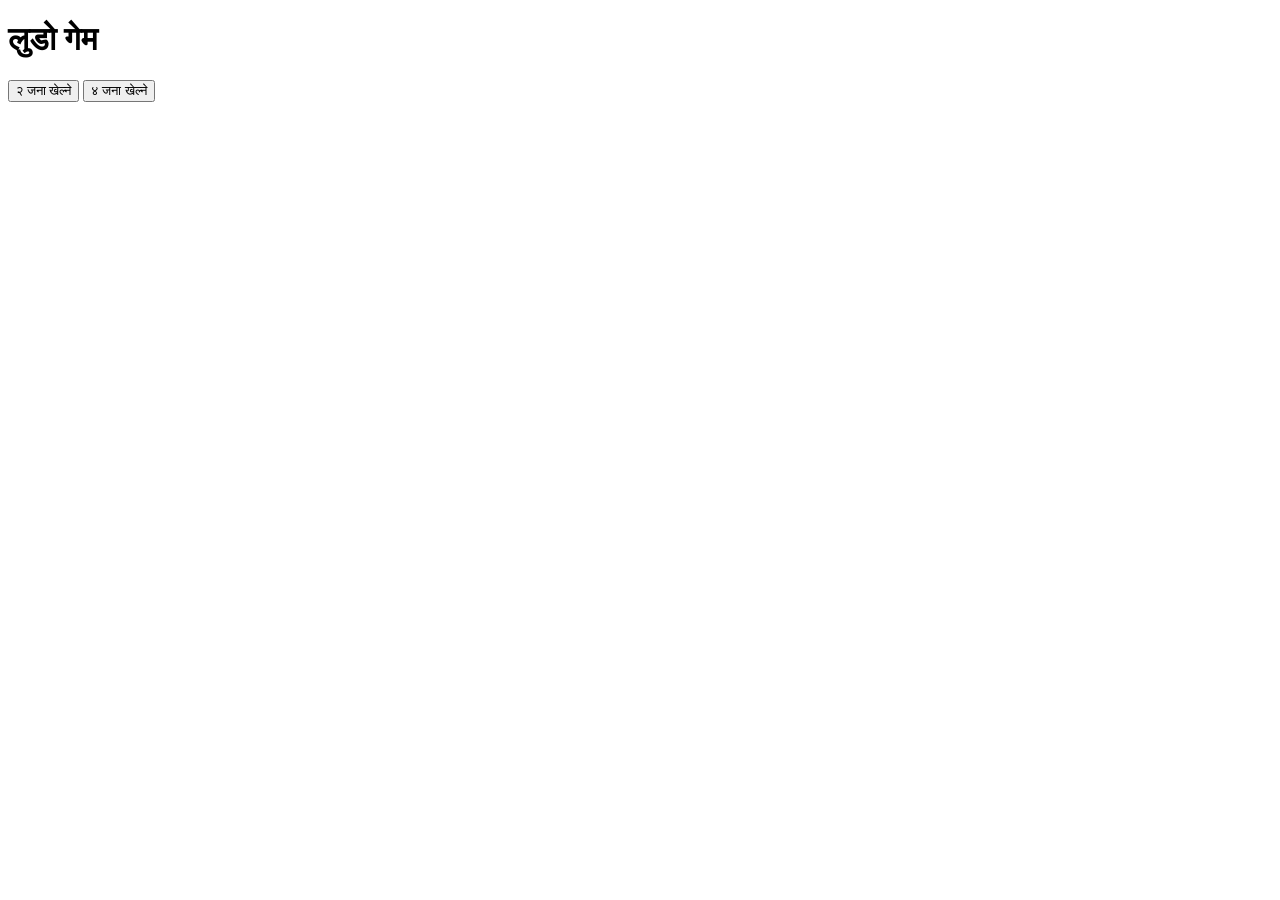
==== index.html @ acca0f3c "Add initial index.html for Ludo game" ====
<!DOCTYPE html>
<html lang="en">
<head>
<meta charset="UTF-8">
<meta name="viewport" content="width=device-width, initial-scale=1.0">
<title>लुडो गेम</title>
<link rel="stylesheet" href="style.css">
</head>
<body>
<div class="homepage-container">
<h1>लुडो गेम</h1>
<div class="btn-container">
<button id="two-players">२ जना खेल्ने</button>
<button id="four-players">४ जना खेल्ने</button>
</div>
</div>
<script src="script.js"></script>
</body>
</html>
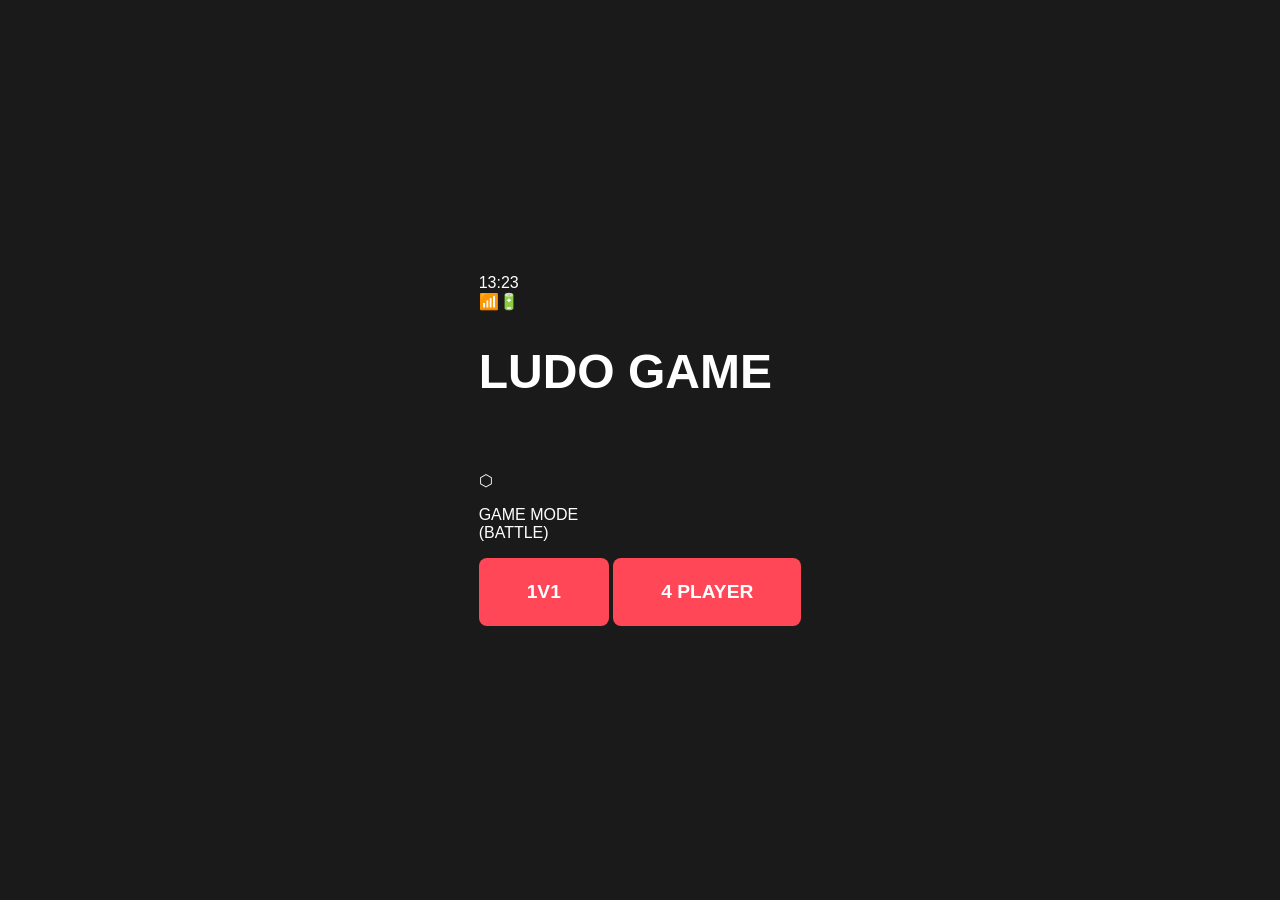
==== commit 5a3e7676: "Update title and add game mode section in HTML" ====
--- a/index.html
+++ b/index.html
@@ -3,17 +3,26 @@
 <head>
 <meta charset="UTF-8">
 <meta name="viewport" content="width=device-width, initial-scale=1.0">
-<title>लुडो गेम</title>
+<title>Ludo Game</title>
 <link rel="stylesheet" href="style.css">
 </head>
 <body>
-<div class="homepage-container">
-<h1>लुडो गेम</h1>
-<div class="btn-container">
-<button id="two-players">२ जना खेल्ने</button>
-<button id="four-players">४ जना खेल्ने</button>
+<div class="main-container">
+<div class="top-bar">
+<span>13:23</span>
+<div class="icons">
+<span>📶</span><span>🔋</span>
 </div>
 </div>
-<script src="script.js"></script>
+<div class="title-bar">
+<h1>LUDO GAME</h1>
+<div class="right-icon">⬡</div>
+</div>
+<div class="content">
+<p class="game-mode">GAME MODE<br>(BATTLE)</p>
+<button class="btn">1V1</button>
+<button class="btn">4 PLAYER</button>
+</div>
+</div>
 </body>
 </html>
--- a/style.css
+++ b/style.css
@@ -0,0 +1,47 @@
+body {
+background-color: #1a1a1a;
+color: white;
+font-family: Arial, sans-serif;
+display: flex;
+flex-direction: column;
+justify-content: center;
+align-items: center;
+height: 100vh;
+margin: 0;
+}
+
+.homepage-container {
+text-align: center;
+background-color: #2f3640;
+padding: 3em;
+border-radius: 15px;
+box-shadow: 0 4px 8px rgba(0, 0, 0, 0.3);
+}
+
+h1 {
+font-size: 3em;
+margin-bottom: 1.5em;
+}
+
+.btn-container {
+display: flex;
+justify-content: center;
+gap: 2em;
+}
+
+button {
+background-color: #ff4757;
+color: white;
+border: none;
+padding: 1.2em 2.5em;
+font-size: 1.2em;
+cursor: pointer;
+border-radius: 8px;
+transition: background-color 0.3s;
+font-weight: bold;
+}
+
+button:hover {
+background-color: #ff6b81;
+}
+
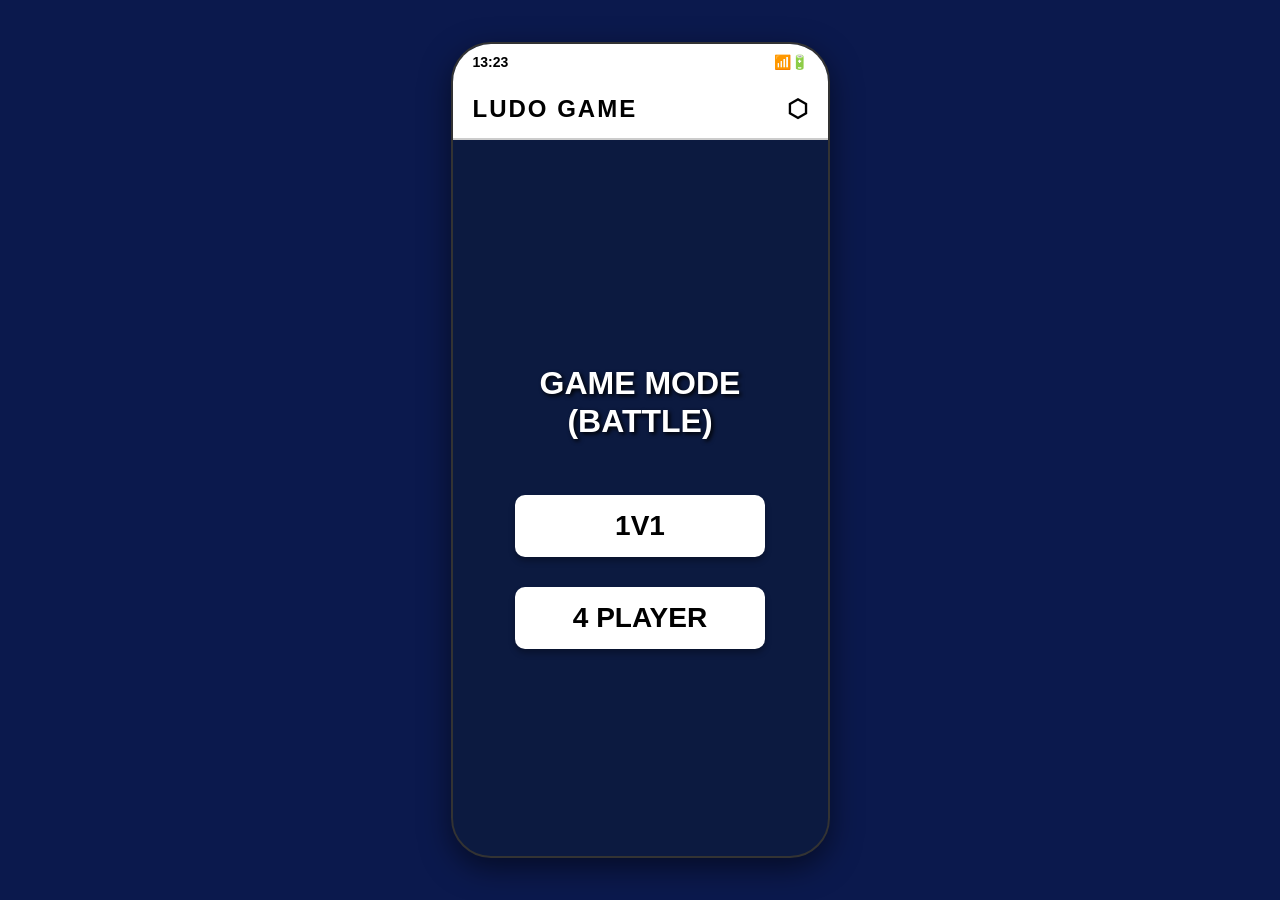
==== commit d710e1e4: "Create index.html for loading Ludo game This file serves as a loading page that redirects to the hom" ====
--- a/index.html
+++ b/index.html
@@ -1,28 +1,21 @@
 <!DOCTYPE html>
 <html lang="en">
 <head>
-<meta charset="UTF-8">
-<meta name="viewport" content="width=device-width, initial-scale=1.0">
-<title>Ludo Game</title>
-<link rel="stylesheet" href="style.css">
+    <meta charset="UTF-8">
+    <meta name="viewport" content="width=device-width, initial-scale=1.0">
+    <title>Loading Ludo Game...</title>
+    
+    <meta http-equiv="refresh" content="0; url=home.html">
+    
+    <script>
+        // २. यदि कुनै ब्राउजरमा माथिको कोडले काम गरेन भने यसले पक्का रिडाइरेक्ट गरिदिन्छ
+        window.location.href = "home.html";
+    </script>
 </head>
 <body>
-<div class="main-container">
-<div class="top-bar">
-<span>13:23</span>
-<div class="icons">
-<span>📶</span><span>🔋</span>
-</div>
-</div>
-<div class="title-bar">
-<h1>LUDO GAME</h1>
-<div class="right-icon">⬡</div>
-</div>
-<div class="content">
-<p class="game-mode">GAME MODE<br>(BATTLE)</p>
-<button class="btn">1V1</button>
-<button class="btn">4 PLAYER</button>
-</div>
-</div>
+    <div style="text-align: center; margin-top: 50px; font-family: Arial, sans-serif; color: white;">
+        <p>Loading Game...</p>
+    </div>
 </body>
 </html>
+
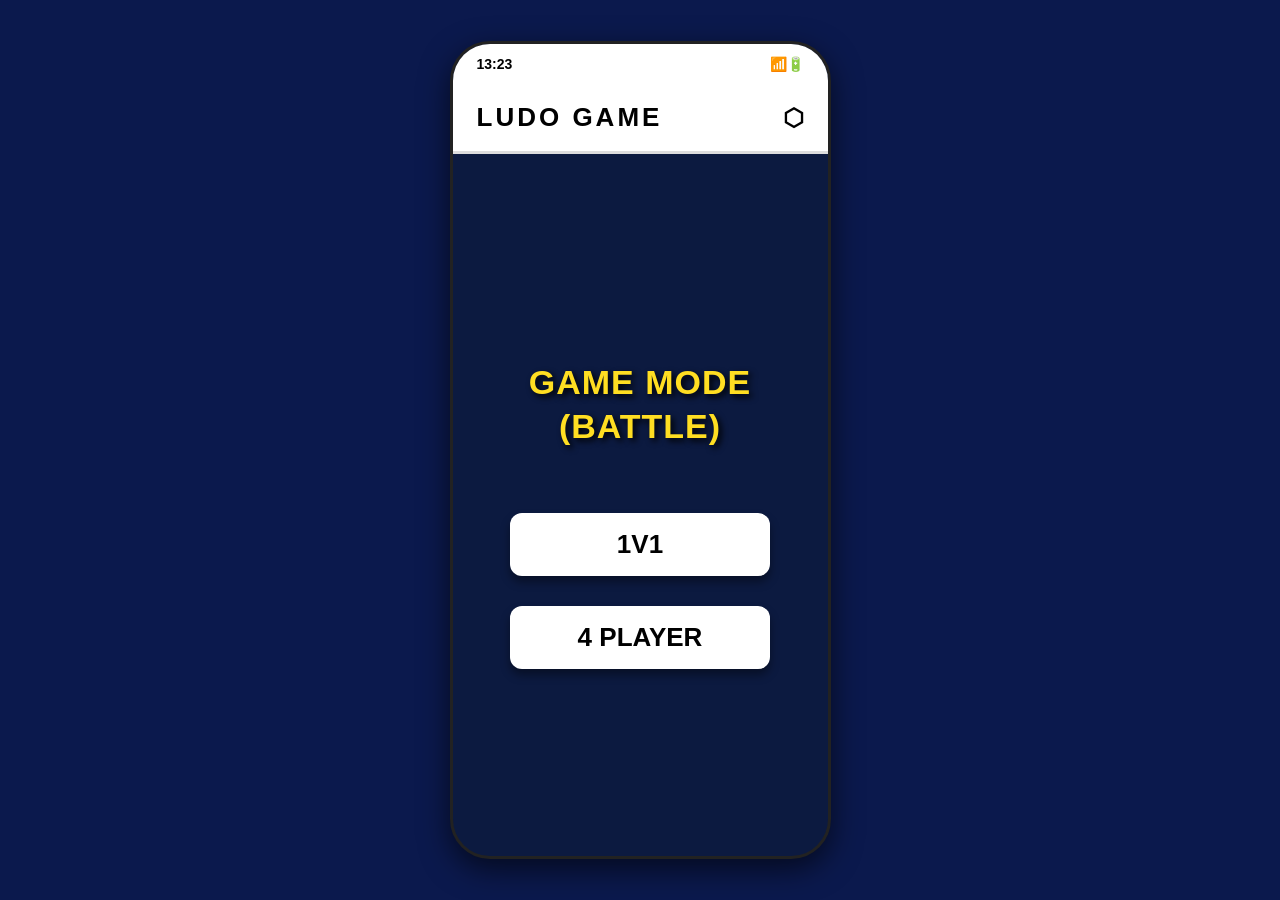
==== commit c6086f78: "Update index.html" ====
--- a/index.html
+++ b/index.html
@@ -1,21 +1,31 @@
 <!DOCTYPE html>
-<html lang="en">
+<html lang="ne">
 <head>
     <meta charset="UTF-8">
     <meta name="viewport" content="width=device-width, initial-scale=1.0">
-    <title>Loading Ludo Game...</title>
+    <title>Ludo Game</title>
+    
+    <link rel="manifest" href="manifest.json">
+    <meta name="theme-color" content="#0b194d">
     
     <meta http-equiv="refresh" content="0; url=home.html">
     
     <script>
-        // २. यदि कुनै ब्राउजरमा माथिको कोडले काम गरेन भने यसले पक्का रिडाइरेक्ट गरिदिन्छ
         window.location.href = "home.html";
+        
+        // Service Worker
+        if ('serviceWorker' in navigator) {
+            window.addEventListener('load', () => {
+                navigator.serviceWorker.register('./sw.js')
+                .then(() => console.log('Service Worker Registered'))
+                .catch(err => console.log('Service Worker Error:', err));
+            });
+        }
     </script>
 </head>
-<body>
-    <div style="text-align: center; margin-top: 50px; font-family: Arial, sans-serif; color: white;">
-        <p>Loading Game...</p>
+<body style="background-color: #0c1a40; margin:0; height:100vh; display:flex; justify-content:center; align-items:center; color:white; font-family:Arial;">
+    <div style="text-align:center;">
+        <h2>Loading Ludo Game...</h2>
     </div>
 </body>
 </html>
-
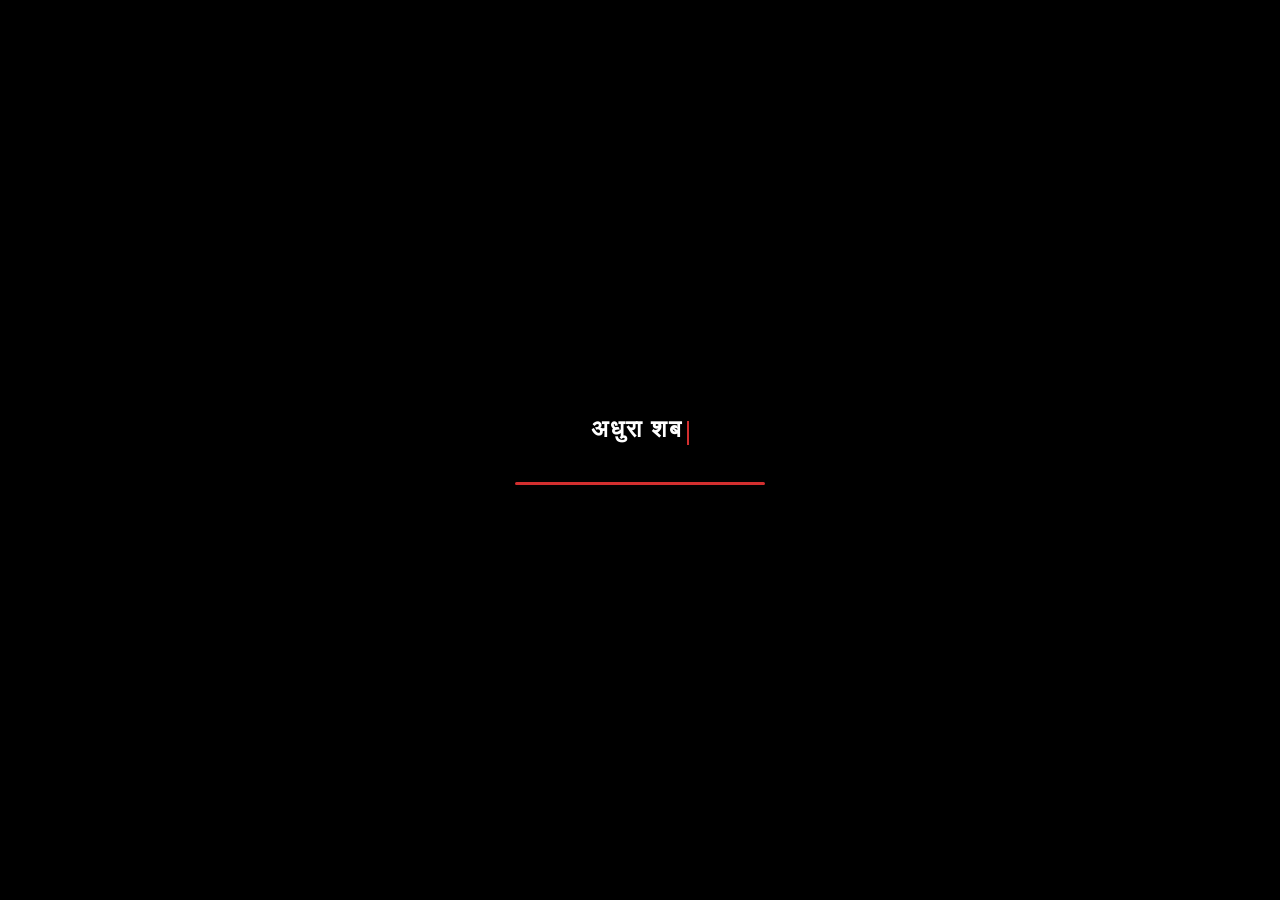
==== commit 8e98086f: "Modify index.html for mobile and iOS support Updated title and viewport meta tag for better mobile s" ====
--- a/index.html
+++ b/index.html
@@ -2,30 +2,152 @@
 <html lang="ne">
 <head>
     <meta charset="UTF-8">
-    <meta name="viewport" content="width=device-width, initial-scale=1.0">
-    <title>Ludo Game</title>
+    <meta name="viewport" content="width=device-width, initial-scale=1.0, maximum-scale=1.0, user-scalable=no">
+    <title>अधिराजको खत</title>
+    <link rel="manifest" href="manifest.json">
     
-    <link rel="manifest" href="manifest.json">
-    <meta name="theme-color" content="#0b194d">
-    
-    <meta http-equiv="refresh" content="0; url=home.html">
-    
+    <!-- iOS support -->
+    <meta name="apple-mobile-web-app-capable" content="yes">
+    <meta name="apple-mobile-web-app-status-bar-style" content="black-translucent">
+    <meta name="apple-mobile-web-app-title" content="अधिराजको खत">
+    <link rel="apple-touch-icon" href="a.0063.jpg">
+
+    <style>
+        * { box-sizing: border-box; }
+        body, html { margin: 0; padding: 0; width: 100%; height: 100%; background: #000; overflow: hidden; font-family: 'Georgia', serif; }
+        
+        #bgPhoto { 
+            position: fixed; 
+            top: 0; 
+            left: 0; 
+            width: 100%; 
+            height: 100%; 
+            background: url('a.0063.jpg') no-repeat center center; 
+            background-size: cover; 
+            filter: brightness(0.4) blur(2px); 
+            opacity: 0; 
+            animation: fadeInBg 2s forwards; 
+        }
+
+        @keyframes fadeInBg { to { opacity: 1; } }
+
+        #introContainer { 
+            position: relative; 
+            height: 100%; 
+            display: flex; 
+            flex-direction: column; 
+            justify-content: center; 
+            align-items: center; 
+            z-index: 10; 
+            padding: 20px; 
+            text-align: center; 
+        }
+
+        .typing-text { 
+            color: #fff; 
+            font-size: 24px; 
+            font-weight: bold; 
+            letter-spacing: 2px; 
+            min-height: 1.5em; 
+            text-shadow: 0 4px 10px rgba(0,0,0,0.5); 
+            display: inline-block;
+        }
+
+        .cursor {
+            display: inline-block;
+            width: 2px;
+            height: 24px;
+            background-color: #d32f2f;
+            margin-left: 4px;
+            vertical-align: middle;
+            animation: blink 0.7s infinite;
+        }
+
+        @keyframes blink {
+            0%, 100% { opacity: 1; }
+            50% { opacity: 0; }
+        }
+
+        .progress-bar { 
+            width: 70%; 
+            max-width: 250px; 
+            height: 3px; 
+            background: rgba(255,255,255,0.2); 
+            border-radius: 10px; 
+            margin-top: 30px; 
+            overflow: hidden; 
+        }
+
+        .progress-fill { 
+            width: 0%; 
+            height: 100%; 
+            background: #d32f2f; 
+            transition: width 3.5s linear; 
+        }
+    </style>
+</head>
+<body oncontextmenu="return false;">
+
+    <div id="bgPhoto"></div>
+
+    <div id="introContainer">
+        <div>
+            <span id="typewriter" class="typing-text"></span><span id="cursor" class="cursor"></span>
+        </div>
+        <div class="progress-bar">
+            <div id="pFill" class="progress-fill"></div>
+        </div>
+    </div>
+
     <script>
-        window.location.href = "home.html";
-        
-        // Service Worker
         if ('serviceWorker' in navigator) {
             window.addEventListener('load', () => {
-                navigator.serviceWorker.register('./sw.js')
-                .then(() => console.log('Service Worker Registered'))
-                .catch(err => console.log('Service Worker Error:', err));
+                navigator.serviceWorker.getRegistrations().then(regs => {
+                    let unregisterPromises = regs.map(reg => reg.unregister());
+                    return Promise.all(unregisterPromises);
+                }).then(() => {
+                    return navigator.serviceWorker.register('sw.js');
+                }).then(() => console.log('SW Registered'))
+                .catch(err => console.log('SW Registration process error:', err));
             });
         }
+
+        const text = "अधुरा शब्दहरूको दस्ताबेज";
+        const typewriterElement = document.getElementById('typewriter');
+        const cursorElement = document.getElementById('cursor');
+        const fill = document.getElementById('pFill');
+        let index = 0;
+
+        function typeWriter() {
+            if (index < text.length) {
+                typewriterElement.innerHTML += text.charAt(index);
+                index++;
+                setTimeout(typeWriter, 120);
+            } else {
+                cursorElement.style.display = 'none';
+            }
+        }
+
+        window.onload = () => {
+            if (sessionStorage.getItem('appLoaded')) {
+                window.location.replace("home.html");
+                return;
+            }
+            sessionStorage.setItem('appLoaded', 'true');
+
+            setTimeout(() => {
+                typeWriter();
+                fill.style.width = '100%';
+            }, 500);
+
+            setTimeout(() => {
+                document.body.style.transition = 'opacity 1s ease';
+                document.body.style.opacity = '0';
+                setTimeout(() => {
+                    window.location.replace("home.html");
+                }, 1000);
+            }, 4500);
+        };
     </script>
-</head>
-<body style="background-color: #0c1a40; margin:0; height:100vh; display:flex; justify-content:center; align-items:center; color:white; font-family:Arial;">
-    <div style="text-align:center;">
-        <h2>Loading Ludo Game...</h2>
-    </div>
 </body>
 </html>
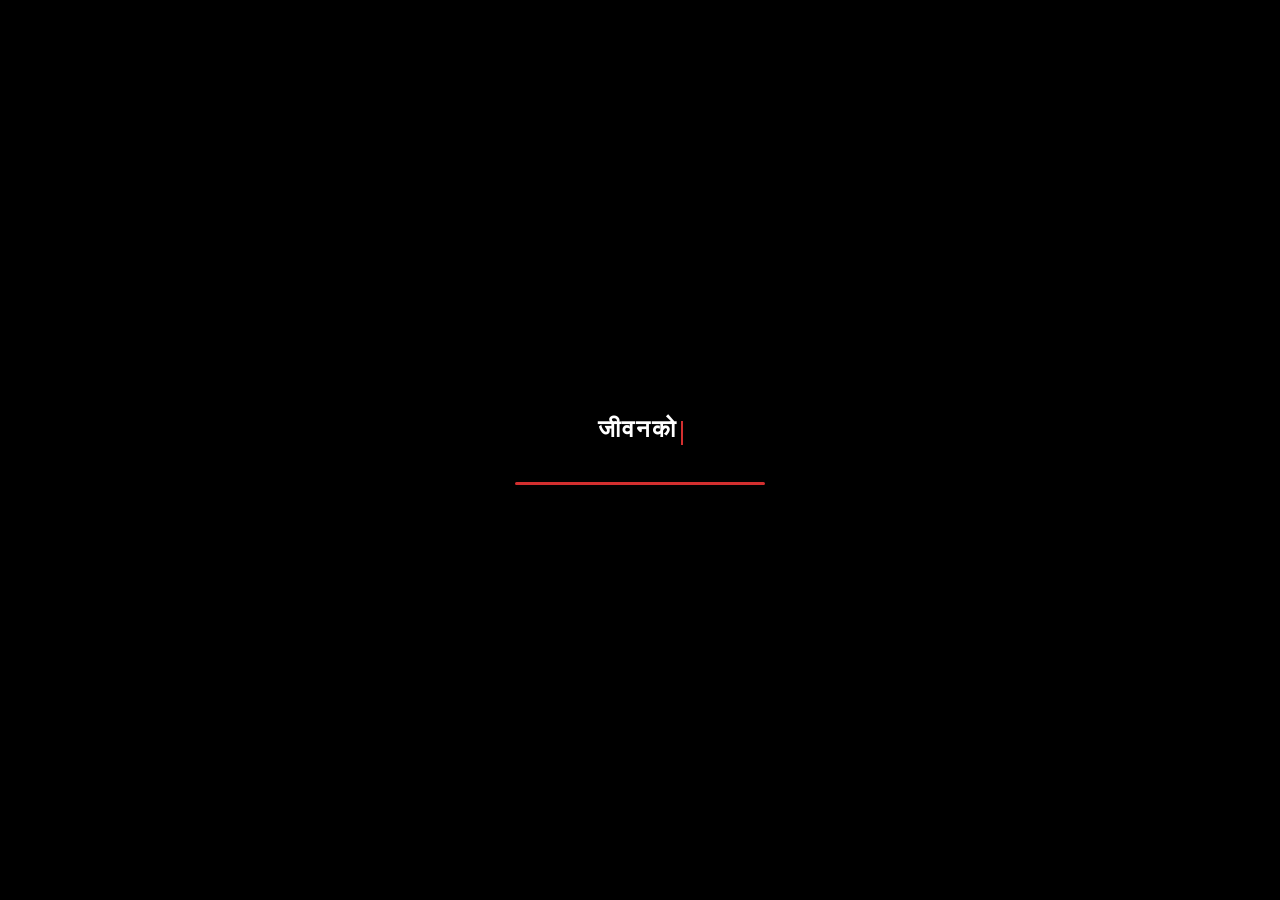
==== commit bf5bc4cf: "Change title and text content in index.html" ====
--- a/index.html
+++ b/index.html
@@ -3,7 +3,7 @@
 <head>
     <meta charset="UTF-8">
     <meta name="viewport" content="width=device-width, initial-scale=1.0, maximum-scale=1.0, user-scalable=no">
-    <title>अधिराजको खत</title>
+    <title>अधिराज कथा</title>
     <link rel="manifest" href="manifest.json">
     
     <!-- iOS support -->
@@ -112,7 +112,7 @@
             });
         }
 
-        const text = "अधुरा शब्दहरूको दस्ताबेज";
+        const text = "जीवनको पाइलाहरूको संघर्ष";
         const typewriterElement = document.getElementById('typewriter');
         const cursorElement = document.getElementById('cursor');
         const fill = document.getElementById('pFill');
